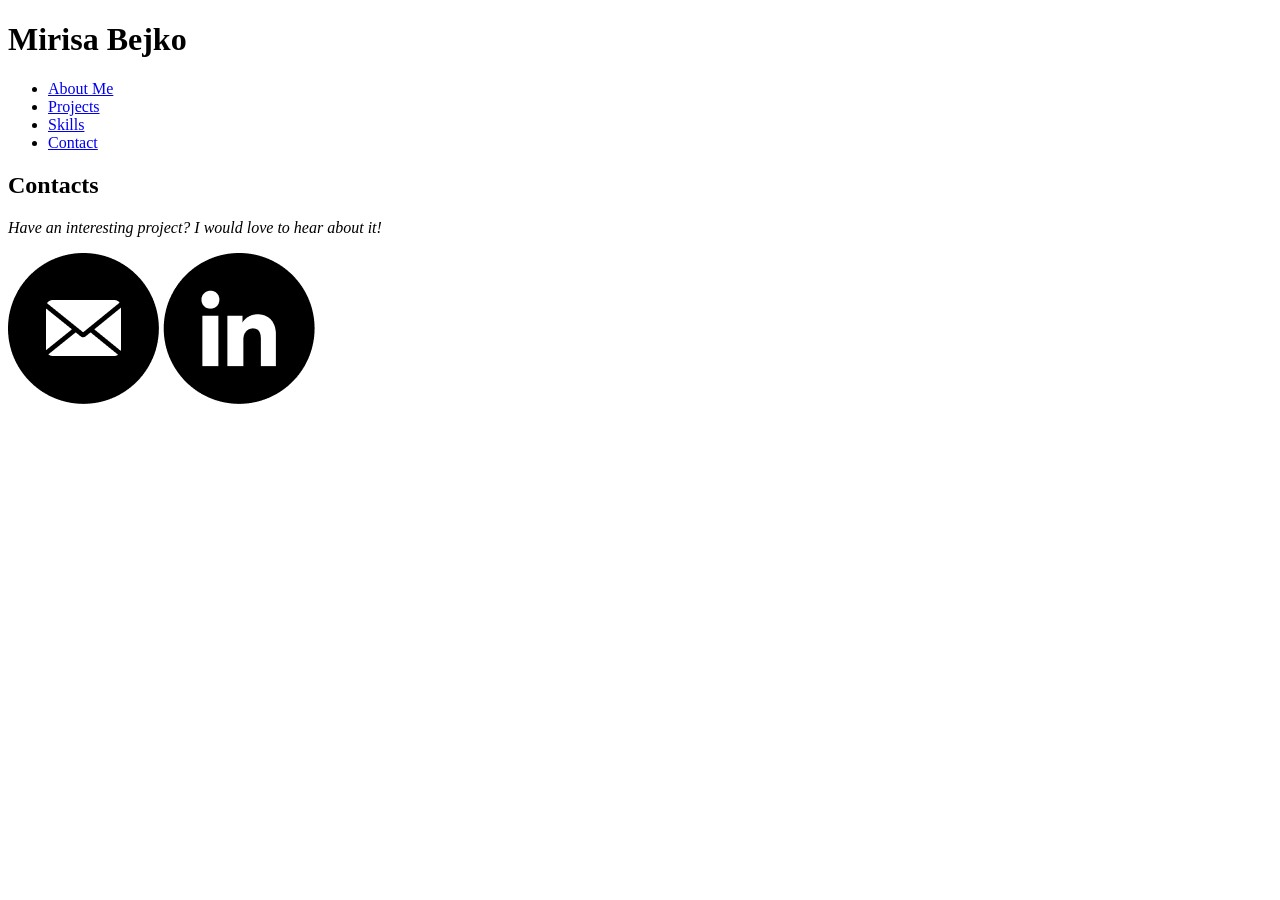
==== contact.html @ c6f8364a "updating" ====
<!DOCTYPE html>
<html lang="en">
<head>
    <meta charset="UTF-8">
    <meta http-equiv="X-UA-Compatible" content="IE=edge">
    <meta name="viewport" content="width=device-width, initial-scale=1.0">
    <title>Mirisa Bejko Portofolio</title>
</head>
<body>
    <header>
        <div class="name"> 
            <h1>Mirisa Bejko</h1>
        </div> 
            <div class="navbar">
                <ul>
                <li><a href="#About Me">About Me</a></li>
                <li><a href="#Projects">Projects</a></li>
                <li><a href="#Skills">Skills</a></li>
                <li><a href="contact.html">Contact</a></li>
                </ul>
            </div>
    </header>
        <main>
            <div class="contact">
                <h2>Contacts</h2>
                <address>
                    <p>Have an interesting project? I would love to hear about it!</p>
                    <a href="mailto:mirisabejko@outlook.com"><img src="email.png" alt=""></a>
                    <a href="linkedin.com/in/mirisa-b-9027bb103"><img src="linkedin.png"></a>
                </address>
            </div>
        </main>
</body>
</html>
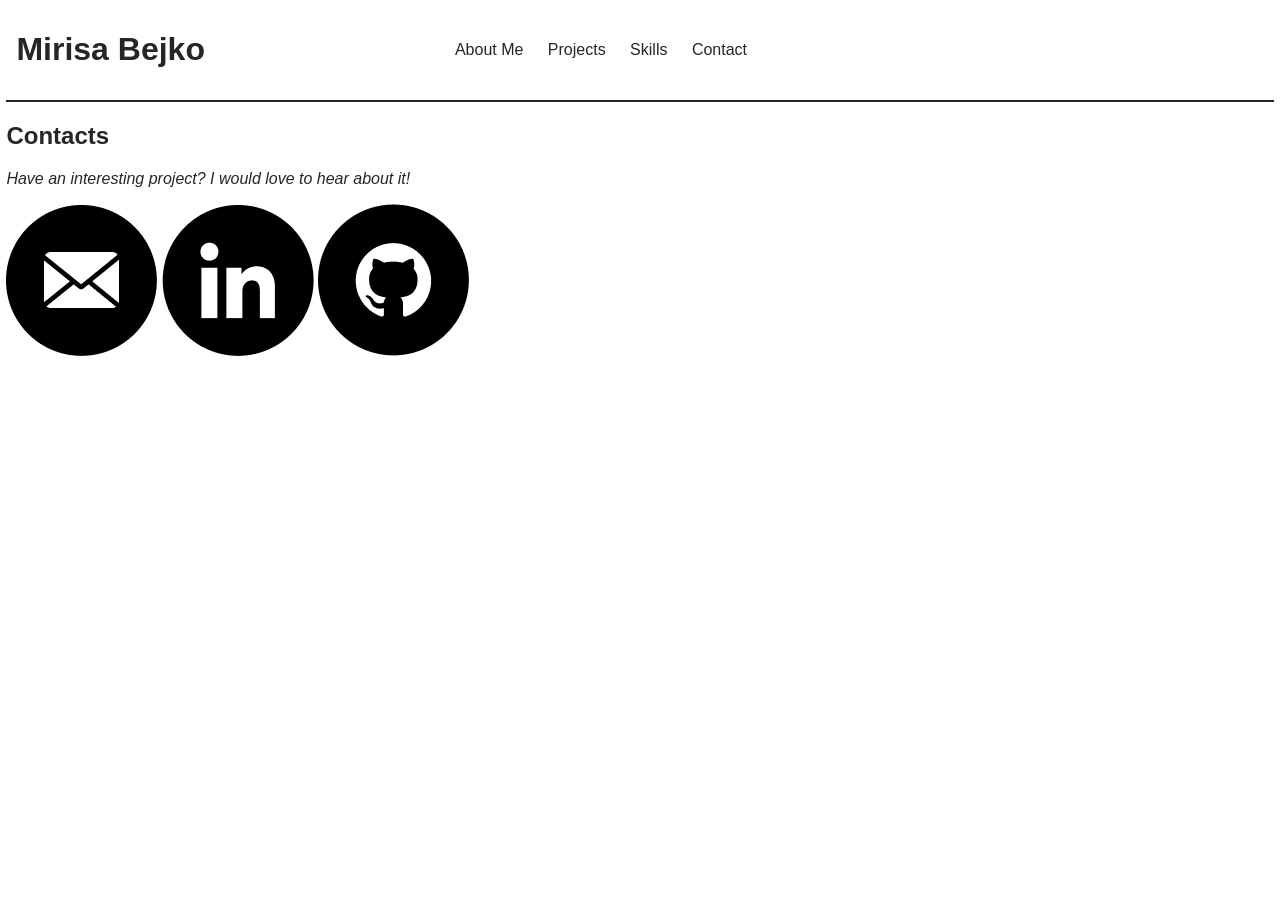
==== commit ec0870b2: "updates" ====
--- a/contact.html
+++ b/contact.html
@@ -4,18 +4,20 @@
     <meta charset="UTF-8">
     <meta http-equiv="X-UA-Compatible" content="IE=edge">
     <meta name="viewport" content="width=device-width, initial-scale=1.0">
+    <meta name="portofolio" content="My personal portofolio"/>
+    <meta http-equiv="author" content="Mirisa Bejko"/>
     <title>Mirisa Bejko Portofolio</title>
+    <link rel="stylesheet" href="style.css" type="text/css">
+    <link rel="icon" type="icon" href="favicon-32x32.png">
 </head>
 <body>
     <header>
-        <div class="name"> 
+        <div class="navbar">
             <h1>Mirisa Bejko</h1>
-        </div> 
-            <div class="navbar">
                 <ul>
-                <li><a href="#About Me">About Me</a></li>
-                <li><a href="#Projects">Projects</a></li>
-                <li><a href="#Skills">Skills</a></li>
+                <li><a href="mirisabejko.html" target="_blank">About Me</a></li>
+                <li><a href="mirisabejko.html" target="_blank">Projects</a></li>
+                <li><a href="mirisabejko.html" target="_blank">Skills</a></li>
                 <li><a href="contact.html">Contact</a></li>
                 </ul>
             </div>
@@ -25,8 +27,11 @@
                 <h2>Contacts</h2>
                 <address>
                     <p>Have an interesting project? I would love to hear about it!</p>
-                    <a href="mailto:mirisabejko@outlook.com"><img src="email.png" alt=""></a>
-                    <a href="linkedin.com/in/mirisa-b-9027bb103"><img src="linkedin.png"></a>
+                    <div class="contact-icon">
+                        <a href="mailto:mirisabejko@outlook.com"><img src="email.png" alt=""></a>
+                        <a href="linkedin.com/in/mirisa-b-9027bb103"><img src="linkedin.png"></a>
+                        <a href="https://github.com/Mirismht"><img src="github.png" alt="my GitHub profile"></a>
+                    </div>
                 </address>
             </div>
         </main>
--- a/style.css
+++ b/style.css
@@ -0,0 +1,45 @@
+body {
+    font-size: 16px;
+    font-family: Arial, Helvetica, sans-serif;
+    max-width: 99%;
+    color: rgb(39, 38, 38);
+    margin: auto;
+    padding: auto;
+    overflow-x: hidden;
+}
+
+/*HEADER*/
+header {
+    border-bottom: 2px solid;
+}
+
+.navbar {
+    display: flex;
+    align-items: center;
+    margin: 10px 10px;
+}
+
+.navbar h2 {
+    position: relative;
+    top: 30px;
+    right: 188px;
+}
+
+.navbar ul li a{
+    margin: 0;
+    padding: 0;
+    align-items: center;
+    text-decoration: none;
+    color: rgb(39, 38, 38);
+}
+
+.navbar li  {
+    list-style-type: none;
+    display: inline;
+    padding: 10px;
+    flex-direction: row; 
+}
+
+.navbar ul {
+    margin-left: 200px;
+}
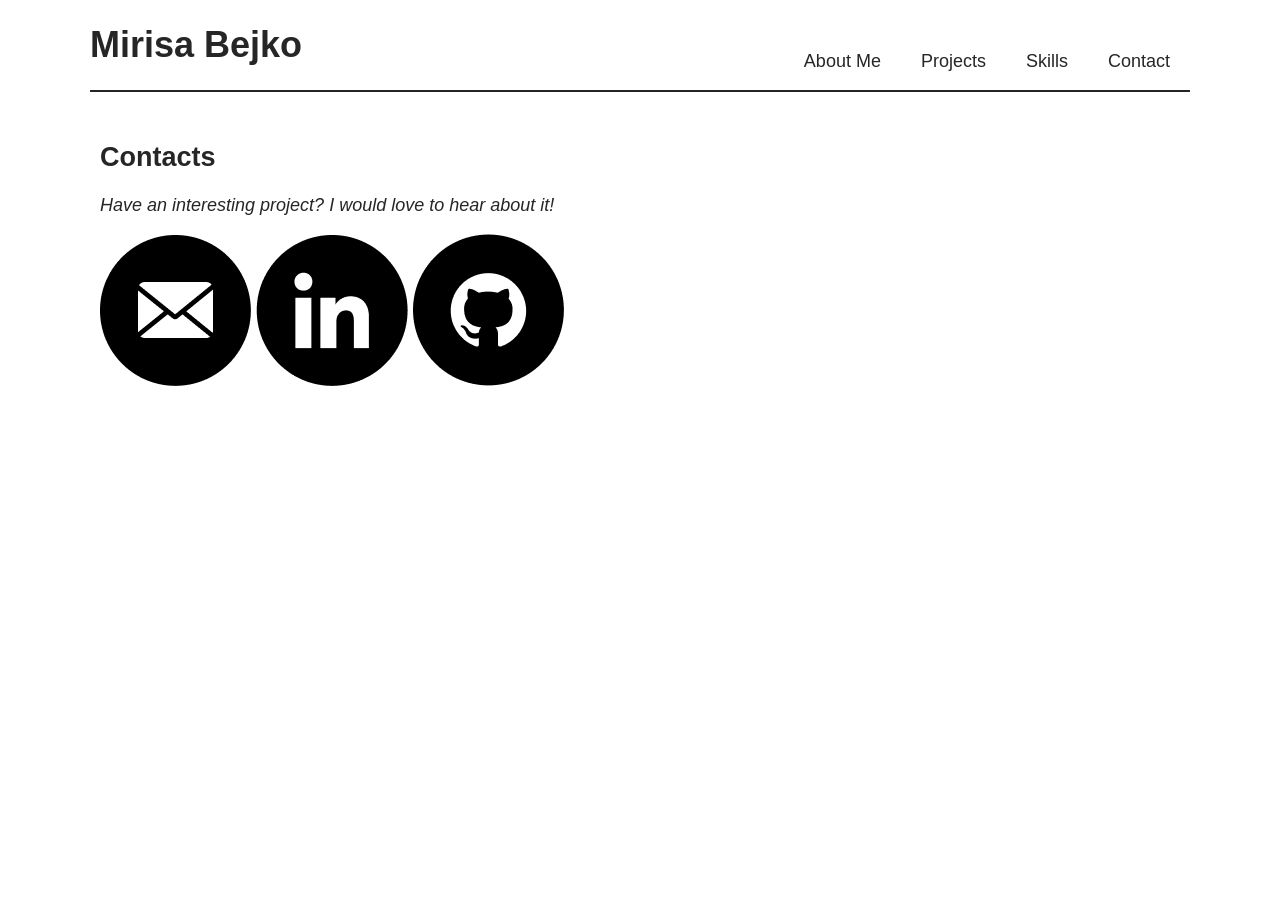
==== commit cdddbabc: "updating" ====
--- a/contact.html
+++ b/contact.html
@@ -8,7 +8,7 @@
     <meta http-equiv="author" content="Mirisa Bejko"/>
     <title>Mirisa Bejko Portofolio</title>
     <link rel="stylesheet" href="style.css" type="text/css">
-    <link rel="icon" type="icon" href="favicon-32x32.png">
+    <link rel="icon" type="icon" href="images/favicon-32x32.png">
 </head>
 <body>
     <header>
@@ -28,9 +28,9 @@
                 <address>
                     <p>Have an interesting project? I would love to hear about it!</p>
                     <div class="contact-icon">
-                        <a href="mailto:mirisabejko@outlook.com"><img src="email.png" alt=""></a>
-                        <a href="linkedin.com/in/mirisa-b-9027bb103"><img src="linkedin.png"></a>
-                        <a href="https://github.com/Mirismht"><img src="github.png" alt="my GitHub profile"></a>
+                        <a href="mailto:mirisabejko@outlook.com"><img src="images/email.png" alt=""></a>
+                        <a href="linkedin.com/in/mirisa-b-9027bb103"><img src="images/linkedin.png"></a>
+                        <a href="https://github.com/Mirismht"><img src="images/github.png" alt="my GitHub profile"></a>
                     </div>
                 </address>
             </div>
--- a/style.css
+++ b/style.css
@@ -1,45 +1,141 @@
 body {
-    font-size: 16px;
+    font-size: 18px;
     font-family: Arial, Helvetica, sans-serif;
-    max-width: 99%;
+    width: 100%;
     color: rgb(39, 38, 38);
     margin: auto;
     padding: auto;
     overflow-x: hidden;
+    max-width: 1100px;
+    height: 100%;
+    
 }
 
 /*HEADER*/
-header {
-    border-bottom: 2px solid;
-}
+
 
 .navbar {
     display: flex;
     align-items: center;
-    margin: 10px 10px;
+    justify-content: space-between;
+    height: 90px;
+    border-bottom: 2px solid;  
+    align-items: flex-end;
+    
 }
 
-.navbar h2 {
-    position: relative;
-    top: 30px;
-    right: 188px;
+.navbar ul{
+    
+    display: flex;
+    list-style-type: none;
+    padding: 0;
+    margin-right: 0;
+    float: right;
+    text-align: center;
+    
+    
 }
 
-.navbar ul li a{
-    margin: 0;
+.navbar li a{
     padding: 0;
-    align-items: center;
+    margin:20px;
     text-decoration: none;
     color: rgb(39, 38, 38);
+    
 }
 
-.navbar li  {
-    list-style-type: none;
-    display: inline;
-    padding: 10px;
-    flex-direction: row; 
+.logo{
+    margin: 10px;
 }
 
-.navbar ul {
-    margin-left: 200px;
+
+/*MAIN*/
+
+main {
+    max-width: 100%;
+    margin-left: 10px;
+    margin-right: 10px;
 }
+
+main h2{
+    margin-top: 50px
+}
+
+
+.container {
+    margin-top: 50px;
+    display: flex;
+    max-width: 100%;
+    justify-content: space-between;
+    align-items: center;
+}
+
+.aboutme  {
+    width: 700px;
+   line-height: 1.4em;
+}
+
+.myphoto img{
+    width: 300px;
+    height: 500px;
+}
+
+
+
+/*FOOTER*/
+
+footer p {
+    text-align: center;
+    
+}
+
+/*Responsive*/
+
+/*tablet*/
+@media screen and (min-width:768px)and(max-width:1023px){
+    
+}
+
+/*smartphone*/
+@media screen and (max-width:767px){
+    .logo{
+        font-size: 1.5em;
+        
+    }
+    
+    .navbar ul {
+        font-size: 14px;
+        justify-content: flex-end;
+    }
+    
+    .navbar li a{
+        margin: 5px
+    }
+    
+    /*main*/
+    
+    .container {
+        width: 100%;
+        display: flex;
+        margin: auto;
+        flex-wrap: wrap;
+    }
+    
+    main h2 {
+        font-size: 1em;
+    }
+    
+    main p{
+        font-size: 0.9em;
+        margin: auto;
+    }
+    
+    .myphoto img{
+        margin: 20px 85px;
+        padding: 0;
+        
+    }
+    
+    
+    
+}
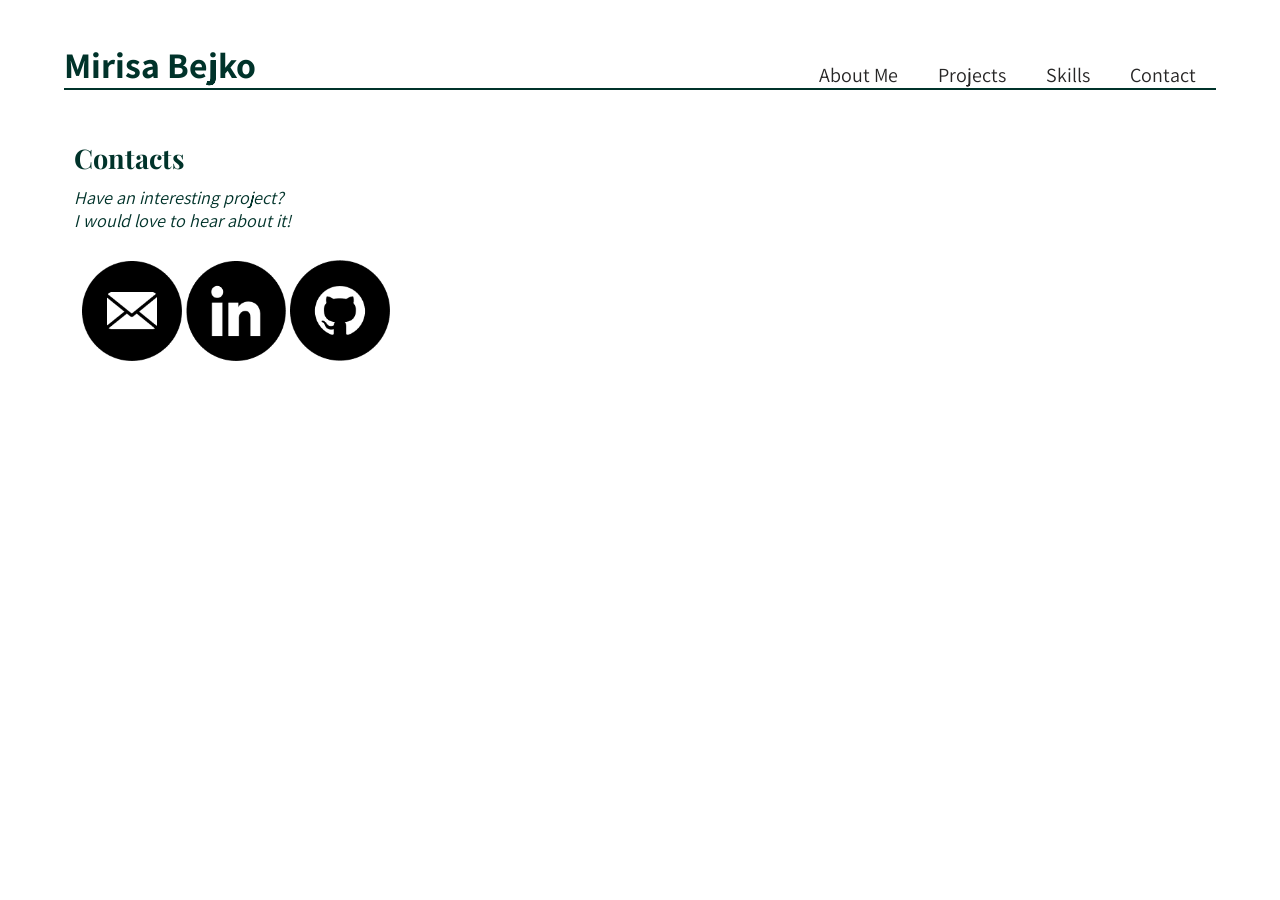
==== commit eb284083: "." ====
--- a/contact.html
+++ b/contact.html
@@ -13,7 +13,7 @@
 <body>
     <header>
         <div class="navbar">
-            <h1>Mirisa Bejko</h1>
+            <h1 class="logo">Mirisa Bejko</h1>
                 <ul>
                 <li><a href="mirisabejko.html" target="_blank">About Me</a></li>
                 <li><a href="mirisabejko.html" target="_blank">Projects</a></li>
@@ -26,7 +26,7 @@
             <div class="contact">
                 <h2>Contacts</h2>
                 <address>
-                    <p>Have an interesting project? I would love to hear about it!</p>
+                    <p>Have an interesting project?<br> I would love to hear about it!</p>
                     <div class="contact-icon">
                         <a href="mailto:mirisabejko@outlook.com"><img src="images/email.png" alt=""></a>
                         <a href="linkedin.com/in/mirisa-b-9027bb103"><img src="images/linkedin.png"></a>
--- a/style.css
+++ b/style.css
@@ -1,20 +1,38 @@
+@import url("https://fonts.googleapis.com/css?family=Assistant:400,700|Playfair+Display:900");
+
+
+*{
+    margin: 0;
+    padding: 0;
+    box-sizing: border-box;
+}
+
+
+:root {
+    --clr-light: #fffff3;
+    --clr-dark: #00332a;
+    --ff-title: "Playfair Display", serif;
+    --ff-body: "Assistant", sans-serif;
+  }
+  
+
+
 body {
     font-size: 18px;
-    font-family: Arial, Helvetica, sans-serif;
-    width: 100%;
-    color: rgb(39, 38, 38);
+    font-family: var(--ff-body);
+    width: min(90%, 1200px);
+    color: var(--clr-dark);
+    overflow-x: hidden;
     margin: auto;
-    padding: auto;
-    overflow-x: hidden;
-    max-width: 1100px;
-    height: 100%;
-    
+    max-width:100%;
 }
 
 /*HEADER*/
 
 
+
 .navbar {
+    max-width: 100%;
     display: flex;
     align-items: center;
     justify-content: space-between;
@@ -34,6 +52,7 @@
     text-align: center;
     
     
+    
 }
 
 .navbar li a{
@@ -41,11 +60,13 @@
     margin:20px;
     text-decoration: none;
     color: rgb(39, 38, 38);
+    font-size: clamp(0.78rem, calc(0.63rem + 0.83vw), 1.25rem);
     
 }
 
 .logo{
-    margin: 10px;
+    
+    font-size: clamp(1.25rem, calc(0.92rem + 1.78vw), 2.25rem);
 }
 
 
@@ -58,12 +79,14 @@
 }
 
 main h2{
-    margin-top: 50px
+    margin-top: 50px;
+    font-family: var(--ff-title);
+    padding-bottom: 10px;
 }
 
 
 .container {
-    margin-top: 50px;
+    margin-top: 77px;
     display: flex;
     max-width: 100%;
     justify-content: space-between;
@@ -76,11 +99,35 @@
 }
 
 .myphoto img{
-    width: 300px;
-    height: 500px;
+    width: 250px;
+    height: 250px;
+    margin-left: 93px;
 }
 
+.projects li {
+    list-style-type: none;
+    line-height: 2;
+}
 
+.projects a{
+   text-decoration: none; 
+   
+}
+
+.projects a:hover {
+    color:#263cb9;
+    font-weight:700;
+}
+
+.contact-icon {
+    padding: 8px;
+    margin-top: 20px;
+}
+
+.contact-icon img{
+    width: min(30%, 100px);
+
+}
 
 /*FOOTER*/
 
@@ -99,7 +146,8 @@
 /*smartphone*/
 @media screen and (max-width:767px){
     .logo{
-        font-size: 1.5em;
+        font-size: 18;
+        min-width:fit-content ;
         
     }
     
@@ -131,7 +179,7 @@
     }
     
     .myphoto img{
-        margin: 20px 85px;
+        margin: 20px 40px;
         padding: 0;
         
     }
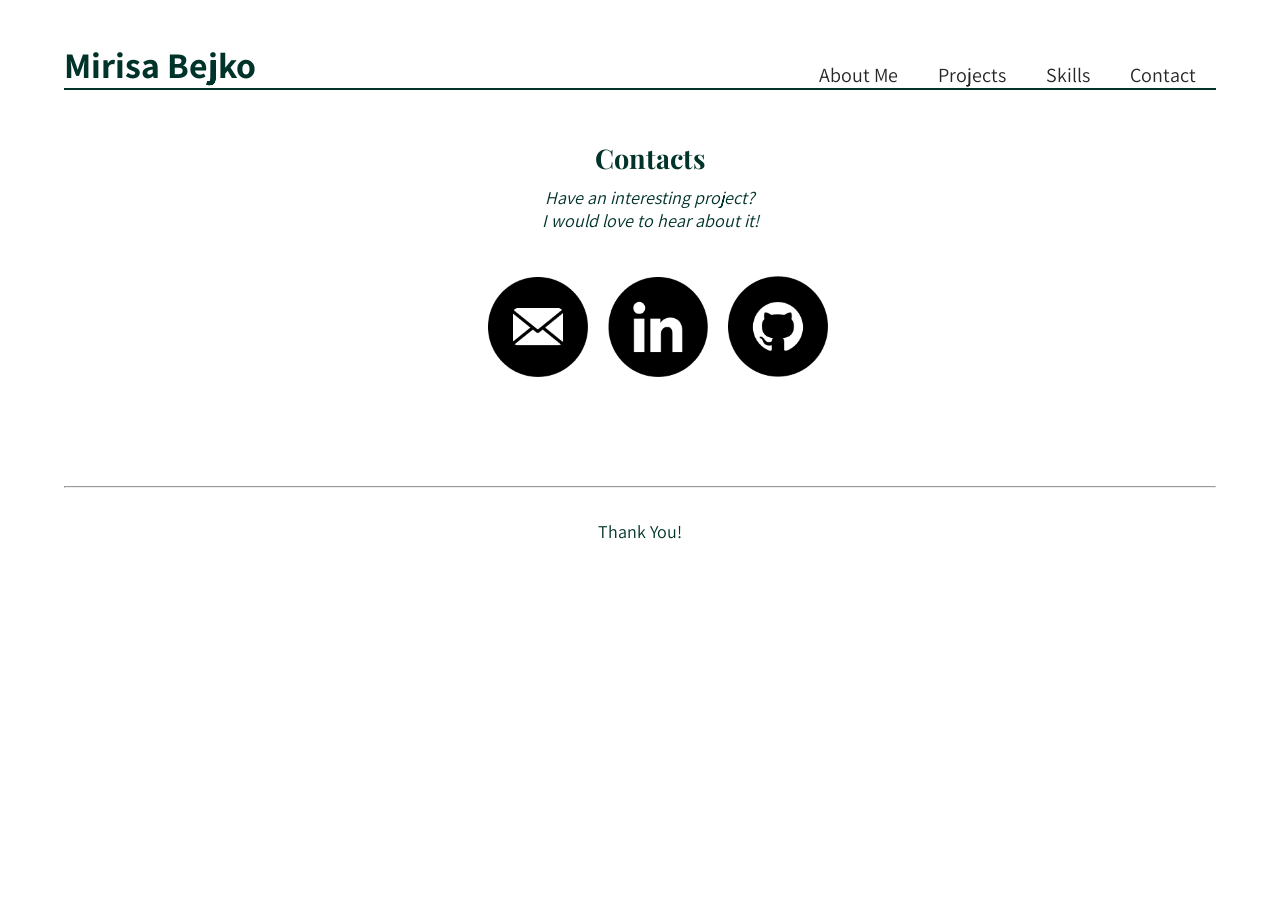
==== commit 36cd0614: "." ====
--- a/contact.html
+++ b/contact.html
@@ -35,5 +35,9 @@
                 </address>
             </div>
         </main>
+        <hr />
+     <footer>
+     <p>Thank You!</p> 
+     </footer>
 </body>
 </html>
--- a/style.css
+++ b/style.css
@@ -27,8 +27,9 @@
     max-width:100%;
 }
 
+
+
 /*HEADER*/
-
 
 
 .navbar {
@@ -43,16 +44,19 @@
 }
 
 .navbar ul{
-    
     display: flex;
     list-style-type: none;
     padding: 0;
     margin-right: 0;
     float: right;
-    text-align: center;
-    
-    
-    
+    text-align: center; 
+}
+
+.navbar li a:hover {
+    background-color: #00332a;
+    border-radius: 2px;
+    padding: .1rem;
+    color: white;
 }
 
 .navbar li a{
@@ -73,7 +77,7 @@
 /*MAIN*/
 
 main {
-    max-width: 100%;
+    width: 100%;
     margin-left: 10px;
     margin-right: 10px;
 }
@@ -96,12 +100,41 @@
 .aboutme  {
     width: 700px;
    line-height: 1.4em;
+   margin-bottom: 3rem;
+}
+
+.aboutme p{
+    hyphens: auto;
 }
 
 .myphoto img{
-    width: 250px;
-    height: 250px;
-    margin-left: 93px;
+    width: 300px;
+    height: 300px;
+    margin-left: 29px;
+    object-fit: cover;
+    border-radius: 3px;
+    box-shadow: 0 .1rem 1rem black;
+}
+
+@media only screen and (max-width:600px){
+    .myphoto img{
+        display: inline-block;
+        width: 70%;
+        height: auto;
+    }
+
+    .myphoto {
+        margin-bottom: 3rem;
+    }
+}
+
+
+.myphoto img:hover {
+    transform: scale(1.3);
+}
+
+.projects {
+    margin-bottom: 5rem;
 }
 
 .projects li {
@@ -110,8 +143,7 @@
 }
 
 .projects a{
-   text-decoration: none; 
-   
+   text-decoration: none;  
 }
 
 .projects a:hover {
@@ -119,21 +151,65 @@
     font-weight:700;
 }
 
+.contact{
+    text-align: center;
+    margin-bottom: 5rem;
+}
+
 .contact-icon {
-    padding: 8px;
+    padding: 24px;
     margin-top: 20px;
 }
 
 .contact-icon img{
     width: min(30%, 100px);
-
+    margin-left: 1rem;
+}
+
+
+
+.skills h2,
+.projects h2,
+.aboutme h2{
+    margin: 2rem 0;
+    display: inline-block;
+}
+
+.skills h2:hover,
+.projects h2:hover,
+.aboutme h2:hover {
+    transform: translatey(-2px);
+    cursor: pointer;
+    border-bottom:1px solid #00332a;   
+}
+
+.skills {
+    margin-bottom: 3rem;
+}
+
+.skills img{
+    width: min(70%, 75px);  
+    display: inline-block;
+}
+
+
+.skills ul{
+    display: flex;
+    list-style-type: none;
+    gap: 3px;
+}
+
+@media only screen and(max-width: 900px){
+   .skills ul{
+    margin: 3rem;
+   } 
 }
 
 /*FOOTER*/
 
 footer p {
     text-align: center;
-    
+    padding: 2rem; 
 }
 
 /*Responsive*/
